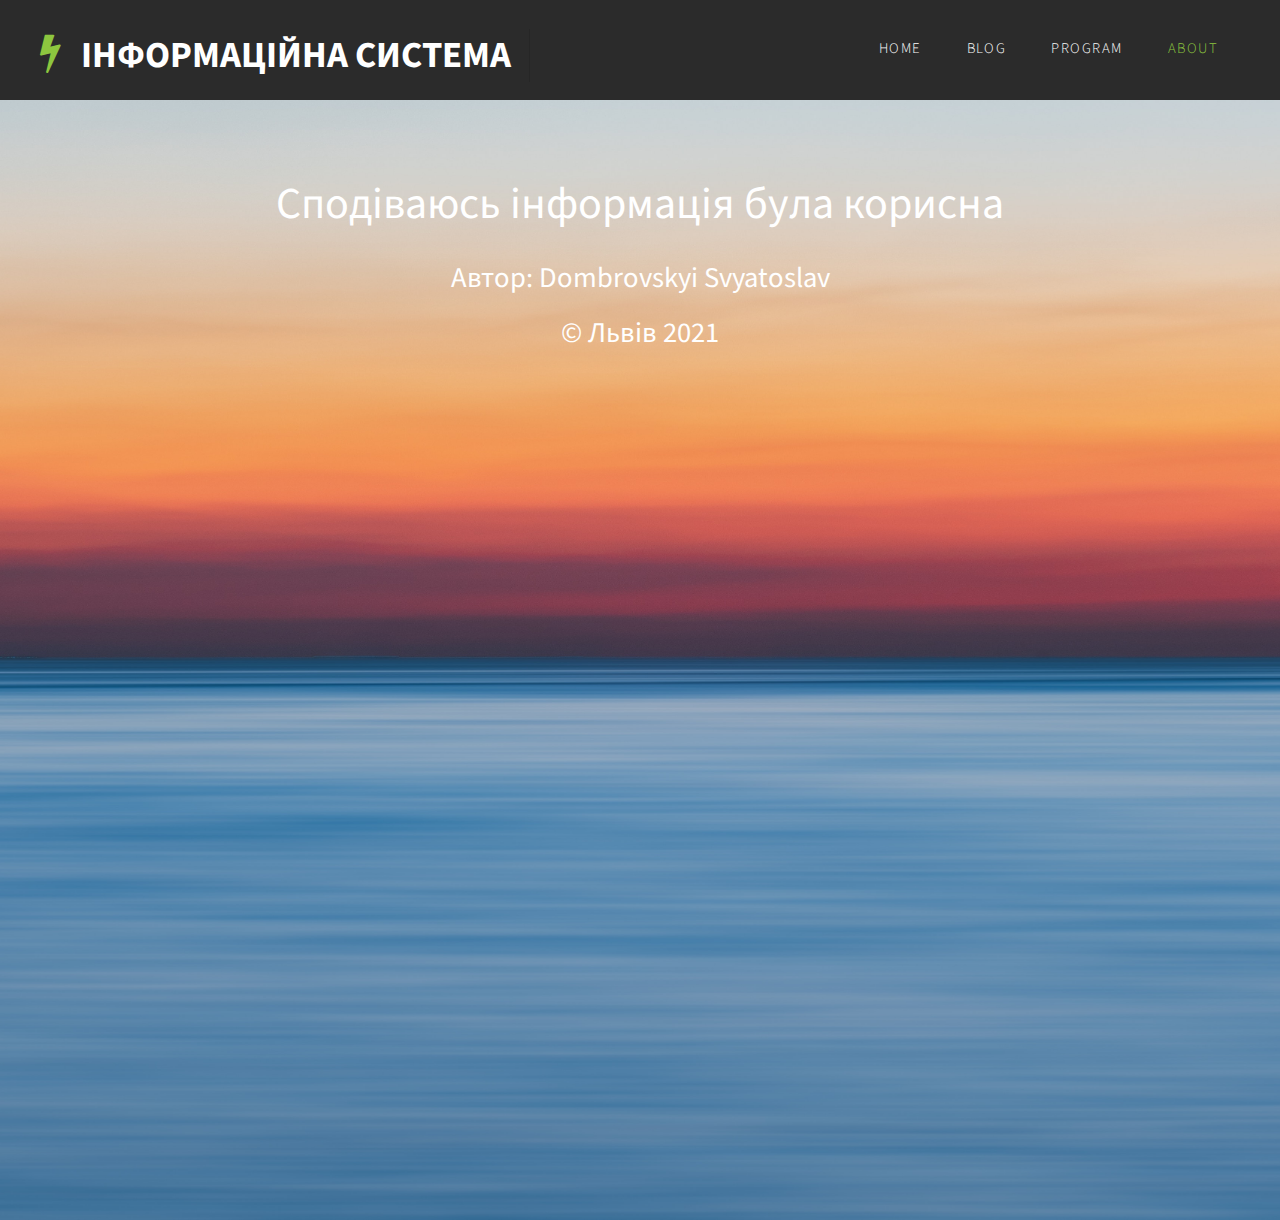
==== about.html @ 7ffac1bd "add site to git" ====
<!DOCTYPE html PUBLIC "-//W3C//DTD XHTML 1.0 Strict//EN" "http://www.w3.org/TR/xhtml1/DTD/xhtml1-strict.dtd">

<html xmlns="http://www.w3.org/1999/xhtml">
<head>
<meta http-equiv="Content-Type" content="text/html; charset=utf-8" />
<title></title>
<meta name="keywords" content="" />
<meta name="description" content="" />
<link href="http://fonts.googleapis.com/css?family=Source+Sans+Pro:200,300,400,600,700,900" rel="stylesheet" />
<link href="default.css" rel="stylesheet" type="text/css" media="all" />
<link href="fonts.css" rel="stylesheet" type="text/css" media="all" />

<!--[if IE 6]><link href="default_ie6.css" rel="stylesheet" type="text/css" /><![endif]-->

</head>
<body style="overflow: hidden">
<div id="header-wrapper">
	<div id="header" class="container">
		<div id="logo">
			<h1><span class="fa fa-bolt"></span><a href="#">Інформаційна система</a></h1>
		</div>
		<div id="menu">
			<ul>
				<li><a href="index.html" accesskey="1" title="">Home</a></li>
				<li><a href="#" accesskey="2" title="">Blog</a></li>
				<li><a href="#" accesskey="3" title="">Program</a></li>
				<li class="current_page_item"><a href="about.html" accesskey="4" title="">About</a></li>			
			</ul>
		</div>
	</div>
</div>
<div id="header-featured">
	<div id="banner-wrapper">
		<div id="banner" class="container">
			<h2>Сподіваюсь інформація була корисна</h2>
			<h3>Автор: Dombrovskyi Svyatoslav</h3>
			<h3>© Львів 2021</h3>						
		</div>
	</div>
</div>
<!-- <div id="wrapper">
	<div id="featured-wrapper">
		<div id="featured" class="extra2 margin-btm container">
			<div class="main-title">
				<h2>Nulla eleifend purus</h2>
				<span class="byline">Integer sit amet pede vel arcu aliquet pretium</span> </div>
	
			<div class="ebox1"> <span class="fa fa-pagelines"></span>
				<div class="title">
					<h2>Fusce ultrices fringilla</h2>
					<span class="byline">Integer sit amet pede vel arcu aliquet pretium</span> </div>
				<p>Consectetuer adipiscing elit. Nam pede erat, porta eu, lobortis eget, tempus et, tellus. Etiam neque. Vivamus consequat lorem at nisl. Nullam non wisi a sem semper eleifend. Donec mattis libero eget urna. Duis pretium velit ac mauris. Proin eu wisi suscipit nulla suscipit interdum. Aenean lectus lorem, imperdiet at, ultrices eget, ornare et, wisi. </p>
				<a href="#" class="button">Etiam posuere</a> </div>
			<div class="ebox2"> <span class="fa fa-anchor"></span>
				<div class="title">
					<h2>Donec dictum metus</h2>
					<span class="byline">Integer sit amet pede vel arcu aliquet pretium</span> </div>
				<p>Donec pulvinar ullamcorper metus. In eu odio at lectus pulvinar mollis. Vestibulum sem magna, elementum ut, vestibulum eu, facilisis quis, arcu. Mauris a dolor. Nulla facilisi. Cum sociis natoque penatibus et magnis dis parturient montes, nascetur ridiculus mus. Sed blandit. Phasellus pellentesque, ante nec iaculis dapibus, eros justo auctor lectus.</p>
				<a href="#" class="button">Etiam posuere</a> </div>
		</div>
		<div class="extra2 container">
			<div class="ebox1"> <span class="fa fa-puzzle-piece"></span>
				<div class="title">
					<h2>Etiam rhoncus volutpat</h2>
					<span class="byline">Integer sit amet pede vel arcu aliquet pretium</span> </div>
				<p>Integer nisl risus, sagittis convallis, rutrum id, elementum congue, nibh. Suspendisse dictum porta lectus. Donec placerat odio vel elit. Nullam ante orci, pellentesque eget, tempus quis, ultrices in, est. Sed vel tellus. Curabitur sem urna, consequat vel, suscipit in, mattis placerat, nulla. Sed ac leo. Pellentesque imperdiet. Pellentesque viverra vulputate enim.</p>
				<a href="#" class="button">Etiam posuere</a> </div>
			<div class="ebox2"> <span class="fa fa-comments-o"></span>
				<div class="title">
					<h2>Mauris vulputate dolor</h2>
					<span class="byline">Integer sit amet pede vel arcu aliquet pretium</span> </div>
				<p>Proin gravida orci porttitor enim accumsan lacinia. Donec condimentum, urna non molestie semper, ligula enim ornare nibh, quis laoreet eros quam eget ante. Aliquam libero. Vivamus nisl nibh, iaculis vitae, viverra sit amet, ullamcorper vitae, turpis. Aliquam erat volutpat. Vestibulum dui sem, pulvinar sed, imperdiet nec, iaculis nec, leo. </p>
				<a href="#" class="button">Etiam posuere</a> </div>
		</div>
	</div>
</div>
<div id="copyright" class="container">
	<p>&copy; Untitled. All rights reserved. | Photos by <a href="http://fotogrph.com/">Fotogrph</a> | Design by <a href="http://templated.co" rel="nofollow">TEMPLATED</a>.</p>
</div> -->
</body>
</html>
---- default.css ----
html, body
{
	height: 100%;
}

body
{
	margin: 0px;
	padding: 0px;
	background: #2b2b2b;	
	font-family: 'Source Sans Pro', sans-serif;
	font-size: 11pt;
	font-weight: 300;
	color: #6c6c6c
}

h1, h2, h3
{
	margin: 0;
	padding: 0;
	font-weight: 600;
	color: #454445;
}

p, ol, ul
{
	margin-top: 0;
}

ol, ul
{
	padding: 0;
	list-style: none;
}

p
{
	line-height: 180%;
}

strong
{
}

a
{
	color: #2C383B;
}

a:hover
{
	text-decoration: none;
}

.container
{
	margin: 0px auto;
	width: 1200px;
}

/*********************************************************************************/
/* Image Style                                                                   */
/*********************************************************************************/

	.image
{
	display: inline-block;
}

.image img
{
	display: block;
	width: 100%;
}

.image-full
{
	display: block;
	width: 100%;
	margin: 0 0 2em 0;
}

.image-left
{
	float: left;
	margin: 0 2em 2em 0;
}

.image-centered
{
	display: block;
	margin: 0 0 2em 0;
}

.image-centered img
{
	margin: 0 auto;
	width: auto;
}

/*********************************************************************************/
/* List Styles                                                                   */
/*********************************************************************************/

	ul.style1
{
	margin: 0;
	padding: 0em 0em 0em 0em;
	overflow: hidden;
	list-style: none;
	color: #6c6c6c
}

ul.style1 li
{
	overflow: hidden;
	display: block;
	padding: 2.80em 0em;
	border-top: 1px solid #D1CFCE;
}

ul.style1 li:first-child
{
	padding-top: 0;
	border-top: none;
}

ul.style1 .image-left
{
	margin-bottom: 0;
}

ul.style1 h3
{
	padding: 1.2em 0em 1em 0em;
	letter-spacing: 0.10em;
	text-transform: uppercase;
	font-size: 1.2em;
	font-weight: 600;
	color: #454445;
}

ul.style1 a
{
	text-decoration: none;
	color: #525252;
}

ul.style1 a:hover
{
	text-decoration: underline;
	color: #525252;
}

ul.style2
{
	margin: 0;
	padding-top: 1em;
	list-style: none;
}

ul.style2 li
{
	border-top: solid 1px #E5E5E5;
	padding: 0.80em 0 0.80em 0;
	font-family: 0.80em;
}

ul.style2 li:before
{
	display: inline-block;
	padding: 4px;
	background: #DB3256;
}

ul.style2 a
{
	display: inline-block;
	margin-left: 1em;
}

ul.style2 li:first-child
{
	border-top: 0;
	padding-top: 0;
}

ul.style2 .icon
{
	color: #FFF;
}

ul.style3
{
	margin: 0;
	padding-top: 1em;
	list-style: none;
}

ul.style3 li
{
	border-top: solid 1px rgba(255,255,255,.2);
	padding: 1em 0 1em 0;
	font-family: 0.80em;
}

ul.style3 li:before
{
	display: inline-block;
	padding: 4px;
	background: #FFF;
}

ul.style3 a
{
	display: inline-block;
	margin-left: 1em;
	font-size: 1em !important;
	color: #FFF;
}

ul.style3 li:first-child
{
	border-top: 0;
	padding-top: 0;
}

ul.style3 .icon
{
	color: #DB3256;
}

/*********************************************************************************/
/* Social Icon Styles                                                            */
/*********************************************************************************/

	ul.contact
{
	margin: 0;
	padding: 2em 0em 0em 0em;
	list-style: none;
}

ul.contact li
{
	display: inline-block;
	padding: 0em 0.30em;
	font-size: 1em;
}

ul.contact li span
{
	display: none;
	margin: 0;
	padding: 0;
}

ul.contact li a
{
	color: #FFF;
}

ul.contact li a:before
{
	display: inline-block;
	background: #3f3f3f;
	width: 40px;
	height: 40px;
	line-height: 40px;
	border-radius: 20px;
	text-align: center;
	color: #FFFFFF;
}

ul.contact li a.icon-twitter:before
{
	background: #2DAAE4;
}

ul.contact li a.icon-facebook:before
{
	background: #39599F;
}

ul.contact li a.icon-dribbble:before
{
	background: #C4376B;
}

ul.contact li a.icon-tumblr:before
{
	background: #31516A;
}

ul.contact li a.icon-rss:before
{
	background: #F2600B;
}

/*********************************************************************************/
/* Button Style                                                                  */
/*********************************************************************************/

	.button
{
	display: inline-block;
	padding: 1.3em 3em;
	background: #8dc63f;
	-moz-transition: opacity 0.25s ease-in-out;
	-webkit-transition: opacity 0.25s ease-in-out;
	-o-transition: opacity 0.25s ease-in-out;
	-ms-transition: opacity 0.25s ease-in-out;
	transition: opacity 0.25s ease-in-out;
	letter-spacing: 0.20em;
	text-decoration: none;
	text-transform: uppercase;
	font-weight: 600;
	color: #FFF;
}

.button:hover
{
	background: #86bd3b;
}

.button:active
{
}

.button-big
{
	padding: 1.6em 4em;
	font-size: 1.4em;
	font-weight: 900;
}

/*********************************************************************************/
/* Heading Titles                                                                */
/*********************************************************************************/

	.title
{
	margin-bottom: 3em;
}

.title h2
{
	font-weight: 400;
	font-size: 2.8em;
	color: #323232;
}

.title .byline
{
	letter-spacing: 0.15em;
	text-transform: uppercase;
	font-weight: 400;
	font-size: 1.1em;
	color: #6F6F6F;
}

/*********************************************************************************/
/* Header                                                                        */
/*********************************************************************************/
	
#header-wrapper
{
	background: #2b2b2b;
}

#header
{
	position: relative;
	height: 100px;
}

/*********************************************************************************/
/* Logo                                                                          */
/*********************************************************************************/

#logo
{
	position: absolute;
	top: 2em;
	width: 100%;
}

#logo h1
{
	display: inline-block;
	font-size: 2.5em;
	text-transform: uppercase;
	font-weight: 700;
	color: #ED7070;
	padding-right: 0.50em;
	border-right: 1px solid rgba(0,0,0,.1);
}

#logo span
{
	display: inline-block;
	padding-right: .50em;
	letter-spacing: 0.10em;
	text-transform: uppercase;
	font-size: 0.90em;
}

#logo a
{
	text-decoration: none;
	color: #FFF;
}

#logo .fa
{
	color: #8dc63f;
}

#logo .fa:after
{
	position: absolute;
	display: inline-block;
	padding-right: 2em;
}

/*********************************************************************************/
/* Menu                                                                          */
/*********************************************************************************/

#menu
{
	position: absolute;
	right: 0;
	top: 1.6em;
}

#menu ul
{
	display: inline-block;
}

#menu li
{
	display: block;
	float: left;
	text-align: center;
}

#menu li a, #menu li span
{
	display: inline-block;
	margin-left: 1px;
	padding: 1em 1.5em 0em 1.5em;
	letter-spacing: 0.10em;
	text-decoration: none;
	font-size: 1em;
	text-transform: uppercase;
	outline: 0;
	color: #FFF;
}

#menu li:hover a, #menu li.active a, #menu li.active span
{
}

#menu .current_page_item a
{
	color: #8dc63f;
}

/*********************************************************************************/
/* Banner                                                                        */
/*********************************************************************************/
	

	#header-featured
	{
		padding: 10em 0em;
		padding-top: 5em;
		width: 100%;
    	height: 100%;
		background-image: url(images/banner.jpg);
		background-position: center;
		background-size: cover;
	}



#banner-wrapper
{
}

#banner
{
	overflow: hidden;
	width: 1000px;
	text-align: center;
	color: rgba(255,255,255,.7);
	font-size: 1.5em;
}

#banner a
{
	color: rgba(255,255,255,.9);
}

#banner h2
{
	padding-bottom: 0.50em;
	font-weight: 400;
	font-size: 2em;
	color: #FFF;
}

#banner h3
{
	padding-bottom: 0.50em;
	font-weight: 400;
	font-size: 1.3em;
	color: #FFF;
}


#banner .button
{
	margin-top: 2em;
	background: #31516a;
}

#banner strong
{
	color: #FFF;
}

#banner span
{
	display: block;
	padding-top: 0.20em;
	text-transform: uppercase;
	font-size: 1.2em;
	color: #A2A2A2;
}

/*********************************************************************************/
/* Page                                                                          */
/*********************************************************************************/

#wrapper
{
	background: #FFF;
}

#page
{
	overflow: hidden;
	padding: 6em 0em;
	border-bottom: 2px solid #E3E3E3;
	text-align: center;
}

#page .button
{
	margin-top: 2em;
}

/*********************************************************************************/
/* Content                                                                       */
/*********************************************************************************/

#content
{
	padding: 0em 7em;
}

/*********************************************************************************/
/* Sidebar                                                                       */
/*********************************************************************************/

	#sidebar
{
	float: right;
	width: 450px;
}

#stwo-col
{
	margin-top: 2em;
}

#stwo-col h2
{
	display: block;
	padding-bottom: 1.5em;
	letter-spacing: 0.10em;
	text-transform: uppercase;
	font-size: 1.2em;
	font-weight: 600;
	color: #454445;
}

#stwo-col .sbox1
{
	float: left;
	width: 210px;
}

#stwo-col .sbox2
{
	float: right;
	width: 210px;
}

/*********************************************************************************/
/* Copyright                                                                     */
/*********************************************************************************/

#copyright
{
	overflow: hidden;
	padding: 6em 0em 10em 0em;
	border-top: 1px solid rgba(255,255,255,0.08);
}

#copyright p
{
	letter-spacing: 0.20em;
	text-align: center;
	text-transform: uppercase;
	font-size: 0.80em;
	color: rgba(255,255,255,0.3);
}

#copyright a
{
	text-decoration: none;
	color: rgba(255,255,255,0.6);
}

/*********************************************************************************/
/* Featured                                                                      */
/*********************************************************************************/

#featured-wrapper
{
	overflow: hidden;
	padding: 10em 0em;
	background: #FFF;
	text-align: center;
}

#featured
{
	overflow: hidden;
}

#featured .main-title
{
	margin-bottom: 4em;
}

#featured .main-title h2
{
	font-size: 4em;
}

#featured .main-title .byline
{
	font-size: 2em;
}

#featured-wrapper .fa
{
	display: inline-block;
	margin-bottom: 1em;
	width: 3em;
	height: 3em;
	line-height: 3em;
	font-size: 4em;
	color: #8dc63f;
	border: 1px solid #86bd3b;
	border-radius: 50%;
}

.column1,  .column2,  .column3,  .column4
{
	width: 282px;
}

.column1,  .column2
{
	float: left;
	margin-right: 24px;
}

.column3
{
	float: left;
}

.column4
{
	float: right;
}

#slider-wrapper
{
	padding: 6em 0em;
	background: #DB3256;
}

#slider
{
	margin: 0em auto 0em auto;
	width: 1200px;
	position: relative;
}

#slider .button
{
}

#slider .button:hover
{
}

#slider .viewer
{
	width: 1000px;
	height: 375px;
	margin: 0 auto;
	overflow: hidden;
}

#slider .viewer .reel
{
	display: none;
	height: 375px;
}

#slider .viewer .reel .slide
{
	position: relative;
	width: 1000px;
	height: 375px;
}

#slider .viewer .reel h2
{
	position: absolute;
	top: 130px;
	left: 0;
	width: 1200px;
	height: 80px;
	line-height: 80px;
	background: #111111;
	text-align: center;
	opacity: 0.85;
	font-weight: normal;
	color: #ffffff;
	font-size: 2.25em;
}

#slider .viewer .reel p
{
	position: absolute;
	top: 210px;
	left: 0;
	width: 1200px;
	height: 40px;
	line-height: 40px;
	background: #0074C6;
	text-align: center;
	opacity: 0.85;
	font-weight: normal;
	color: #ffffff;
	font-size: 1.1em;
}

#slider .icon
{
	font-size: 4em;
	color: #FFF;
}

#slider .previous-button
{
	position: absolute;
	top: 150px;
	left: 0;
}

#slider .next-button
{
	position: absolute;
	top: 150px;
	right: 0;
}

#slider .indicator
{
	margin: 30px auto 0 auto;
}

#slider .indicator ul
{
	list-style: none;
	padding: 0;
	margin: 0;
	text-align: center;
}

#slider .indicator ul li
{
	display: inline-block;
	width: 12px;
	height: 12px;
	text-indent: -9999em;
	background: #c8c8c8;
	margin: 0 2px 0 2px;
	border-radius: 8px;
	border-bottom: solid 1px #ffffff;
	border-top: solid 1px #909090;
}

#slider .indicator ul li.active
{
	background: #505050;
	border-top: solid 1px #505050;
}

/*********************************************************************************/
/* Footer                                                                        */
/*********************************************************************************/

#footer-wrapper
{
	overflow: hidden;
	padding: 7em 0em;
	color: rgba(255,255,255,0.5);
}


#footer .title h2
{
	font-size: 2em;
	font-weight: 300;
	color: #FFF;
}

#footer .title .byline
{
	display: block;
	padding-top: 1em;
	text-transform: uppercase;
	font-size: 0.80em;
	color: rgba(255,255,255,0.5);
}

#footer .column1,
#footer .column2
{
	width: 560px;
}

#footer .column1
{
	float: left;
}

#footer .column2
{
	float: right;
}

#footer .button
{
	margin-top: 2em;
}

#extra
{
	overflow: hidden;
	margin: 5em auto 2em auto;
	padding: 2em 0em 2em 0em;
	background: #ECECEC;
}

#extra h2
{
	margin: 0em;
	padding: 0em;
	font-weight: 400;
	font-size: 2.4em;
	color: #555555;
}

#extra span
{
	display: block;
	padding-top: 0.20em;
	text-transform: uppercase;
	font-size: 1.2em;
	color: #A2A2A2;
}


.extra2
{
}


.margin-btm
{
	overflow: hidden;
	margin-bottom: 5em;
	padding-bottom: 5em;
	border-bottom: 1px solid rgba(0,0,0,.1);
}

.extra2 .button
{
	margin-top: 2em;
}

.extra2 .title h2
{
	font-size: 2em;
}

.extra2 .title .byline
{
	font-size: 0.80em;
}

.extra2 .ebox1,
.extra2 .ebox2
{
	width: 560px;
}

.extra2  .ebox1
{
	float: left;
	padding-right: 40px;
	border-right: 1px solid rgba(0,0,0,.1);
}

.extra2 .ebox2
{
	float: right;
}
---- fonts.css ----
@charset 'UTF-8';

@font-face
{
	font-family: 'FontAwesome';
	src: url('fonts/fontawesome-webfont.eot?v=3.0.1');
	src: url('fonts/fontawesome-webfont.eot?#iefix&v=3.0.1') format('embedded-opentype'),
	     url('fonts/fontawesome-webfont.woff?v=3.0.1') format('woff'),
	     url('fonts/fontawesome-webfont.ttf?v=3.0.1') format('truetype'),
	     url('fonts/fontawesome-webfont.svg#FontAwesome') format('svg');
	font-weight: normal;
	font-style: normal;
}

@font-face
{
	font-family: 'Font-Awesome-Social';
	src: url('fonts/fontawesome-social-webfont.eot');
	src: url('fonts/fontawesome-social-webfont.eot?#iefix') format('embedded-opentype'),
	     url('fonts/fontawesome-social-webfont.woff') format('woff'),
		 url('fonts/fontawesome-social-webfont.ttf') format('truetype'),
		 url('fonts/fontawesome-social-webfont.svg#Font-Awesome-More') format('svg');
	font-weight: normal;
	font-style: normal;
}
/*********************************************************************************/
/* Icons                                                                         */
/* Powered by Font Awesome by Dave Gandy | http://fontawesome.io                 */
/* Licensed under the SIL OFL 1.1 (font), MIT (CSS)                              */
/*********************************************************************************/

	.fa
	{
		text-decoration: none;
	}

		.fa:before
		{
			display:inline-block;
			font-family: FontAwesome;
			font-size: 1.25em;
			text-decoration: none;
			font-style: normal;
			font-weight: normal;
			line-height: 1;
			-webkit-font-smoothing:antialiased;
			-moz-osx-font-smoothing:grayscale;
		}

		.fa-lg{font-size:1.3333333333333333em;line-height:.75em;vertical-align:-15%}
		.fa-2x{font-size:2em}
		.fa-3x{font-size:3em}
		.fa-4x{font-size:4em}
		.fa-5x{font-size:5em}
		.fa-fw{width:1.2857142857142858em;text-align:center}
		.fa-ul{padding-left:0;margin-left:2.142857142857143em;list-style-type:none}.fa-ul>li{position:relative}
		.fa-li{position:absolute;left:-2.142857142857143em;width:2.142857142857143em;top:.14285714285714285em;text-align:center}.fa-li.fa-lg{left:-1.8571428571428572em}
		.fa-border{padding:.2em .25em .15em;border:solid .08em #eee;border-radius:.1em}
		.pull-right{float:right}
		.pull-left{float:left}
		.fa.pull-left{margin-right:.3em}
		.fa.pull-right{margin-left:.3em}
		.fa-spin{-webkit-animation:spin 2s infinite linear;-moz-animation:spin 2s infinite linear;-o-animation:spin 2s infinite linear;animation:spin 2s infinite linear}
		@-moz-keyframes spin{0%{-moz-transform:rotate(0deg)} 100%{-moz-transform:rotate(359deg)}}@-webkit-keyframes spin{0%{-webkit-transform:rotate(0deg)} 100%{-webkit-transform:rotate(359deg)}}@-o-keyframes spin{0%{-o-transform:rotate(0deg)} 100%{-o-transform:rotate(359deg)}}@-ms-keyframes spin{0%{-ms-transform:rotate(0deg)} 100%{-ms-transform:rotate(359deg)}}@keyframes spin{0%{transform:rotate(0deg)} 100%{transform:rotate(359deg)}}.fa-rotate-90{filter:progid:DXImageTransform.Microsoft.BasicImage(rotation=1);-webkit-transform:rotate(90deg);-moz-transform:rotate(90deg);-ms-transform:rotate(90deg);-o-transform:rotate(90deg);transform:rotate(90deg)}
		.fa-rotate-180{filter:progid:DXImageTransform.Microsoft.BasicImage(rotation=2);-webkit-transform:rotate(180deg);-moz-transform:rotate(180deg);-ms-transform:rotate(180deg);-o-transform:rotate(180deg);transform:rotate(180deg)}
		.fa-rotate-270{filter:progid:DXImageTransform.Microsoft.BasicImage(rotation=3);-webkit-transform:rotate(270deg);-moz-transform:rotate(270deg);-ms-transform:rotate(270deg);-o-transform:rotate(270deg);transform:rotate(270deg)}
		.fa-flip-horizontal{filter:progid:DXImageTransform.Microsoft.BasicImage(rotation=0, mirror=1);-webkit-transform:scale(-1, 1);-moz-transform:scale(-1, 1);-ms-transform:scale(-1, 1);-o-transform:scale(-1, 1);transform:scale(-1, 1)}
		.fa-flip-vertical{filter:progid:DXImageTransform.Microsoft.BasicImage(rotation=2, mirror=1);-webkit-transform:scale(1, -1);-moz-transform:scale(1, -1);-ms-transform:scale(1, -1);-o-transform:scale(1, -1);transform:scale(1, -1)}
		.fa-stack{position:relative;display:inline-block;width:2em;height:2em;line-height:2em;vertical-align:middle}
		.fa-stack-1x,.fa-stack-2x{position:absolute;left:0;width:100%;text-align:center}
		.fa-stack-1x{line-height:inherit}
		.fa-stack-2x{font-size:2em}
		.fa-inverse{color:#fff}
		.fa-glass:before{content:"\f000"}
		.fa-music:before{content:"\f001"}
		.fa-search:before{content:"\f002"}
		.fa-envelope-o:before{content:"\f003"}
		.fa-heart:before{content:"\f004"}
		.fa-star:before{content:"\f005"}
		.fa-star-o:before{content:"\f006"}
		.fa-user:before{content:"\f007"}
		.fa-film:before{content:"\f008"}
		.fa-th-large:before{content:"\f009"}
		.fa-th:before{content:"\f00a"}
		.fa-th-list:before{content:"\f00b"}
		.fa-check:before{content:"\f00c"}
		.fa-times:before{content:"\f00d"}
		.fa-search-plus:before{content:"\f00e"}
		.fa-search-minus:before{content:"\f010"}
		.fa-power-off:before{content:"\f011"}
		.fa-signal:before{content:"\f012"}
		.fa-gear:before,.fa-cog:before{content:"\f013"}
		.fa-trash-o:before{content:"\f014"}
		.fa-home:before{content:"\f015"}
		.fa-file-o:before{content:"\f016"}
		.fa-clock-o:before{content:"\f017"}
		.fa-road:before{content:"\f018"}
		.fa-download:before{content:"\f019"}
		.fa-arrow-circle-o-down:before{content:"\f01a"}
		.fa-arrow-circle-o-up:before{content:"\f01b"}
		.fa-inbox:before{content:"\f01c"}
		.fa-play-circle-o:before{content:"\f01d"}
		.fa-rotate-right:before,.fa-repeat:before{content:"\f01e"}
		.fa-refresh:before{content:"\f021"}
		.fa-list-alt:before{content:"\f022"}
		.fa-lock:before{content:"\f023"}
		.fa-flag:before{content:"\f024"}
		.fa-headphones:before{content:"\f025"}
		.fa-volume-off:before{content:"\f026"}
		.fa-volume-down:before{content:"\f027"}
		.fa-volume-up:before{content:"\f028"}
		.fa-qrcode:before{content:"\f029"}
		.fa-barcode:before{content:"\f02a"}
		.fa-tag:before{content:"\f02b"}
		.fa-tags:before{content:"\f02c"}
		.fa-book:before{content:"\f02d"}
		.fa-bookmark:before{content:"\f02e"}
		.fa-print:before{content:"\f02f"}
		.fa-camera:before{content:"\f030"}
		.fa-font:before{content:"\f031"}
		.fa-bold:before{content:"\f032"}
		.fa-italic:before{content:"\f033"}
		.fa-text-height:before{content:"\f034"}
		.fa-text-width:before{content:"\f035"}
		.fa-align-left:before{content:"\f036"}
		.fa-align-center:before{content:"\f037"}
		.fa-align-right:before{content:"\f038"}
		.fa-align-justify:before{content:"\f039"}
		.fa-list:before{content:"\f03a"}
		.fa-dedent:before,.fa-outdent:before{content:"\f03b"}
		.fa-indent:before{content:"\f03c"}
		.fa-video-camera:before{content:"\f03d"}
		.fa-picture-o:before{content:"\f03e"}
		.fa-pencil:before{content:"\f040"}
		.fa-map-marker:before{content:"\f041"}
		.fa-adjust:before{content:"\f042"}
		.fa-tint:before{content:"\f043"}
		.fa-edit:before,.fa-pencil-square-o:before{content:"\f044"}
		.fa-share-square-o:before{content:"\f045"}
		.fa-check-square-o:before{content:"\f046"}
		.fa-move:before{content:"\f047"}
		.fa-step-backward:before{content:"\f048"}
		.fa-fast-backward:before{content:"\f049"}
		.fa-backward:before{content:"\f04a"}
		.fa-play:before{content:"\f04b"}
		.fa-pause:before{content:"\f04c"}
		.fa-stop:before{content:"\f04d"}
		.fa-forward:before{content:"\f04e"}
		.fa-fast-forward:before{content:"\f050"}
		.fa-step-forward:before{content:"\f051"}
		.fa-eject:before{content:"\f052"}
		.fa-chevron-left:before{content:"\f053"}
		.fa-chevron-right:before{content:"\f054"}
		.fa-plus-circle:before{content:"\f055"}
		.fa-minus-circle:before{content:"\f056"}
		.fa-times-circle:before{content:"\f057"}
		.fa-check-circle:before{content:"\f058"}
		.fa-question-circle:before{content:"\f059"}
		.fa-info-circle:before{content:"\f05a"}
		.fa-crosshairs:before{content:"\f05b"}
		.fa-times-circle-o:before{content:"\f05c"}
		.fa-check-circle-o:before{content:"\f05d"}
		.fa-ban:before{content:"\f05e"}
		.fa-arrow-left:before{content:"\f060"}
		.fa-arrow-right:before{content:"\f061"}
		.fa-arrow-up:before{content:"\f062"}
		.fa-arrow-down:before{content:"\f063"}
		.fa-mail-forward:before,.fa-share:before{content:"\f064"}
		.fa-resize-full:before{content:"\f065"}
		.fa-resize-small:before{content:"\f066"}
		.fa-plus:before{content:"\f067"}
		.fa-minus:before{content:"\f068"}
		.fa-asterisk:before{content:"\f069"}
		.fa-exclamation-circle:before{content:"\f06a"}
		.fa-gift:before{content:"\f06b"}
		.fa-leaf:before{content:"\f06c"}
		.fa-fire:before{content:"\f06d"}
		.fa-eye:before{content:"\f06e"}
		.fa-eye-slash:before{content:"\f070"}
		.fa-warning:before,.fa-exclamation-triangle:before{content:"\f071"}
		.fa-plane:before{content:"\f072"}
		.fa-calendar:before{content:"\f073"}
		.fa-random:before{content:"\f074"}
		.fa-comment:before{content:"\f075"}
		.fa-magnet:before{content:"\f076"}
		.fa-chevron-up:before{content:"\f077"}
		.fa-chevron-down:before{content:"\f078"}
		.fa-retweet:before{content:"\f079"}
		.fa-shopping-cart:before{content:"\f07a"}
		.fa-folder:before{content:"\f07b"}
		.fa-folder-open:before{content:"\f07c"}
		.fa-resize-vertical:before{content:"\f07d"}
		.fa-resize-horizontal:before{content:"\f07e"}
		.fa-bar-chart-o:before{content:"\f080"}
		.fa-twitter-square:before{content:"\f081"}
		.fa-facebook-square:before{content:"\f082"}
		.fa-camera-retro:before{content:"\f083"}
		.fa-key:before{content:"\f084"}
		.fa-gears:before,.fa-cogs:before{content:"\f085"}
		.fa-comments:before{content:"\f086"}
		.fa-thumbs-o-up:before{content:"\f087"}
		.fa-thumbs-o-down:before{content:"\f088"}
		.fa-star-half:before{content:"\f089"}
		.fa-heart-o:before{content:"\f08a"}
		.fa-sign-out:before{content:"\f08b"}
		.fa-linkedin-square:before{content:"\f08c"}
		.fa-thumb-tack:before{content:"\f08d"}
		.fa-external-link:before{content:"\f08e"}
		.fa-sign-in:before{content:"\f090"}
		.fa-trophy:before{content:"\f091"}
		.fa-github-square:before{content:"\f092"}
		.fa-upload:before{content:"\f093"}
		.fa-lemon-o:before{content:"\f094"}
		.fa-phone:before{content:"\f095"}
		.fa-square-o:before{content:"\f096"}
		.fa-bookmark-o:before{content:"\f097"}
		.fa-phone-square:before{content:"\f098"}
		.fa-twitter:before{content:"\f099"}
		.fa-facebook:before{content:"\f09a"}
		.fa-github:before{content:"\f09b"}
		.fa-unlock:before{content:"\f09c"}
		.fa-credit-card:before{content:"\f09d"}
		.fa-rss:before{content:"\f09e"}
		.fa-hdd-o:before{content:"\f0a0"}
		.fa-bullhorn:before{content:"\f0a1"}
		.fa-bell:before{content:"\f0f3"}
		.fa-certificate:before{content:"\f0a3"}
		.fa-hand-o-right:before{content:"\f0a4"}
		.fa-hand-o-left:before{content:"\f0a5"}
		.fa-hand-o-up:before{content:"\f0a6"}
		.fa-hand-o-down:before{content:"\f0a7"}
		.fa-arrow-circle-left:before{content:"\f0a8"}
		.fa-arrow-circle-right:before{content:"\f0a9"}
		.fa-arrow-circle-up:before{content:"\f0aa"}
		.fa-arrow-circle-down:before{content:"\f0ab"}
		.fa-globe:before{content:"\f0ac"}
		.fa-wrench:before{content:"\f0ad"}
		.fa-tasks:before{content:"\f0ae"}
		.fa-filter:before{content:"\f0b0"}
		.fa-briefcase:before{content:"\f0b1"}
		.fa-fullscreen:before{content:"\f0b2"}
		.fa-group:before{content:"\f0c0"}
		.fa-chain:before,.fa-link:before{content:"\f0c1"}
		.fa-cloud:before{content:"\f0c2"}
		.fa-flask:before{content:"\f0c3"}
		.fa-cut:before,.fa-scissors:before{content:"\f0c4"}
		.fa-copy:before,.fa-files-o:before{content:"\f0c5"}
		.fa-paperclip:before{content:"\f0c6"}
		.fa-save:before,.fa-floppy-o:before{content:"\f0c7"}
		.fa-square:before{content:"\f0c8"}
		.fa-reorder:before{content:"\f0c9"}
		.fa-list-ul:before{content:"\f0ca"}
		.fa-list-ol:before{content:"\f0cb"}
		.fa-strikethrough:before{content:"\f0cc"}
		.fa-underline:before{content:"\f0cd"}
		.fa-table:before{content:"\f0ce"}
		.fa-magic:before{content:"\f0d0"}
		.fa-truck:before{content:"\f0d1"}
		.fa-pinterest:before{content:"\f0d2"}
		.fa-pinterest-square:before{content:"\f0d3"}
		.fa-google-plus-square:before{content:"\f0d4"}
		.fa-google-plus:before{content:"\f0d5"}
		.fa-money:before{content:"\f0d6"}
		.fa-caret-down:before{content:"\f0d7"}
		.fa-caret-up:before{content:"\f0d8"}
		.fa-caret-left:before{content:"\f0d9"}
		.fa-caret-right:before{content:"\f0da"}
		.fa-columns:before{content:"\f0db"}
		.fa-unsorted:before,.fa-sort:before{content:"\f0dc"}
		.fa-sort-down:before,.fa-sort-asc:before{content:"\f0dd"}
		.fa-sort-up:before,.fa-sort-desc:before{content:"\f0de"}
		.fa-envelope:before{content:"\f0e0"}
		.fa-linkedin:before{content:"\f0e1"}
		.fa-rotate-left:before,.fa-undo:before{content:"\f0e2"}
		.fa-legal:before,.fa-gavel:before{content:"\f0e3"}
		.fa-dashboard:before,.fa-tachometer:before{content:"\f0e4"}
		.fa-comment-o:before{content:"\f0e5"}
		.fa-comments-o:before{content:"\f0e6"}
		.fa-flash:before,.fa-bolt:before{content:"\f0e7"}
		.fa-sitemap:before{content:"\f0e8"}
		.fa-umbrella:before{content:"\f0e9"}
		.fa-paste:before,.fa-clipboard:before{content:"\f0ea"}
		.fa-lightbulb-o:before{content:"\f0eb"}
		.fa-exchange:before{content:"\f0ec"}
		.fa-cloud-download:before{content:"\f0ed"}
		.fa-cloud-upload:before{content:"\f0ee"}
		.fa-user-md:before{content:"\f0f0"}
		.fa-stethoscope:before{content:"\f0f1"}
		.fa-suitcase:before{content:"\f0f2"}
		.fa-bell-o:before{content:"\f0a2"}
		.fa-coffee:before{content:"\f0f4"}
		.fa-cutlery:before{content:"\f0f5"}
		.fa-file-text-o:before{content:"\f0f6"}
		.fa-building:before{content:"\f0f7"}
		.fa-hospital:before{content:"\f0f8"}
		.fa-ambulance:before{content:"\f0f9"}
		.fa-medkit:before{content:"\f0fa"}
		.fa-fighter-jet:before{content:"\f0fb"}
		.fa-beer:before{content:"\f0fc"}
		.fa-h-square:before{content:"\f0fd"}
		.fa-plus-square:before{content:"\f0fe"}
		.fa-angle-double-left:before{content:"\f100"}
		.fa-angle-double-right:before{content:"\f101"}
		.fa-angle-double-up:before{content:"\f102"}
		.fa-angle-double-down:before{content:"\f103"}
		.fa-angle-left:before{content:"\f104"}
		.fa-angle-right:before{content:"\f105"}
		.fa-angle-up:before{content:"\f106"}
		.fa-angle-down:before{content:"\f107"}
		.fa-desktop:before{content:"\f108"}
		.fa-laptop:before{content:"\f109"}
		.fa-tablet:before{content:"\f10a"}
		.fa-mobile-phone:before,.fa-mobile:before{content:"\f10b"}
		.fa-circle-o:before{content:"\f10c"}
		.fa-quote-left:before{content:"\f10d"}
		.fa-quote-right:before{content:"\f10e"}
		.fa-spinner:before{content:"\f110"}
		.fa-circle:before{content:"\f111"}
		.fa-mail-reply:before,.fa-reply:before{content:"\f112"}
		.fa-github-alt:before{content:"\f113"}
		.fa-folder-o:before{content:"\f114"}
		.fa-folder-open-o:before{content:"\f115"}
		.fa-expand-o:before{content:"\f116"}
		.fa-collapse-o:before{content:"\f117"}
		.fa-smile-o:before{content:"\f118"}
		.fa-frown-o:before{content:"\f119"}
		.fa-meh-o:before{content:"\f11a"}
		.fa-gamepad:before{content:"\f11b"}
		.fa-keyboard-o:before{content:"\f11c"}
		.fa-flag-o:before{content:"\f11d"}
		.fa-flag-checkered:before{content:"\f11e"}
		.fa-terminal:before{content:"\f120"}
		.fa-code:before{content:"\f121"}
		.fa-reply-all:before{content:"\f122"}
		.fa-mail-reply-all:before{content:"\f122"}
		.fa-star-half-empty:before,.fa-star-half-full:before,.fa-star-half-o:before{content:"\f123"}
		.fa-location-arrow:before{content:"\f124"}
		.fa-crop:before{content:"\f125"}
		.fa-code-fork:before{content:"\f126"}
		.fa-unlink:before,.fa-chain-broken:before{content:"\f127"}
		.fa-question:before{content:"\f128"}
		.fa-info:before{content:"\f129"}
		.fa-exclamation:before{content:"\f12a"}
		.fa-superscript:before{content:"\f12b"}
		.fa-subscript:before{content:"\f12c"}
		.fa-eraser:before{content:"\f12d"}
		.fa-puzzle-piece:before{content:"\f12e"}
		.fa-microphone:before{content:"\f130"}
		.fa-microphone-slash:before{content:"\f131"}
		.fa-shield:before{content:"\f132"}
		.fa-calendar-o:before{content:"\f133"}
		.fa-fire-extinguisher:before{content:"\f134"}
		.fa-rocket:before{content:"\f135"}
		.fa-maxcdn:before{content:"\f136"}
		.fa-chevron-circle-left:before{content:"\f137"}
		.fa-chevron-circle-right:before{content:"\f138"}
		.fa-chevron-circle-up:before{content:"\f139"}
		.fa-chevron-circle-down:before{content:"\f13a"}
		.fa-html5:before{content:"\f13b"}
		.fa-css3:before{content:"\f13c"}
		.fa-anchor:before{content:"\f13d"}
		.fa-unlock-o:before{content:"\f13e"}
		.fa-bullseye:before{content:"\f140"}
		.fa-ellipsis-horizontal:before{content:"\f141"}
		.fa-ellipsis-vertical:before{content:"\f142"}
		.fa-rss-square:before{content:"\f143"}
		.fa-play-circle:before{content:"\f144"}
		.fa-ticket:before{content:"\f145"}
		.fa-minus-square:before{content:"\f146"}
		.fa-minus-square-o:before{content:"\f147"}
		.fa-level-up:before{content:"\f148"}
		.fa-level-down:before{content:"\f149"}
		.fa-check-square:before{content:"\f14a"}
		.fa-pencil-square:before{content:"\f14b"}
		.fa-external-link-square:before{content:"\f14c"}
		.fa-share-square:before{content:"\f14d"}
		.fa-compass:before{content:"\f14e"}
		.fa-toggle-down:before,.fa-caret-square-o-down:before{content:"\f150"}
		.fa-toggle-up:before,.fa-caret-square-o-up:before{content:"\f151"}
		.fa-toggle-right:before,.fa-caret-square-o-right:before{content:"\f152"}
		.fa-euro:before,.fa-eur:before{content:"\f153"}
		.fa-gbp:before{content:"\f154"}
		.fa-dollar:before,.fa-usd:before{content:"\f155"}
		.fa-rupee:before,.fa-inr:before{content:"\f156"}
		.fa-cny:before,.fa-rmb:before,.fa-yen:before,.fa-jpy:before{content:"\f157"}
		.fa-ruble:before,.fa-rouble:before,.fa-rub:before{content:"\f158"}
		.fa-won:before,.fa-krw:before{content:"\f159"}
		.fa-bitcoin:before,.fa-btc:before{content:"\f15a"}
		.fa-file:before{content:"\f15b"}
		.fa-file-text:before{content:"\f15c"}
		.fa-sort-alpha-asc:before{content:"\f15d"}
		.fa-sort-alpha-desc:before{content:"\f15e"}
		.fa-sort-amount-asc:before{content:"\f160"}
		.fa-sort-amount-desc:before{content:"\f161"}
		.fa-sort-numeric-asc:before{content:"\f162"}
		.fa-sort-numeric-desc:before{content:"\f163"}
		.fa-thumbs-up:before{content:"\f164"}
		.fa-thumbs-down:before{content:"\f165"}
		.fa-youtube-square:before{content:"\f166"}
		.fa-youtube:before{content:"\f167"}
		.fa-xing:before{content:"\f168"}
		.fa-xing-square:before{content:"\f169"}
		.fa-youtube-play:before{content:"\f16a"}
		.fa-dropbox:before{content:"\f16b"}
		.fa-stack-overflow:before{content:"\f16c"}
		.fa-instagram:before{content:"\f16d"}
		.fa-flickr:before{content:"\f16e"}
		.fa-adn:before{content:"\f170"}
		.fa-bitbucket:before{content:"\f171"}
		.fa-bitbucket-square:before{content:"\f172"}
		.fa-tumblr:before{content:"\f173"}
		.fa-tumblr-square:before{content:"\f174"}
		.fa-long-arrow-down:before{content:"\f175"}
		.fa-long-arrow-up:before{content:"\f176"}
		.fa-long-arrow-left:before{content:"\f177"}
		.fa-long-arrow-right:before{content:"\f178"}
		.fa-apple:before{content:"\f179"}
		.fa-windows:before{content:"\f17a"}
		.fa-android:before{content:"\f17b"}
		.fa-linux:before{content:"\f17c"}
		.fa-dribbble:before{content:"\f17d"}
		.fa-skype:before{content:"\f17e"}
		.fa-foursquare:before{content:"\f180"}
		.fa-trello:before{content:"\f181"}
		.fa-female:before{content:"\f182"}
		.fa-male:before{content:"\f183"}
		.fa-gittip:before{content:"\f184"}
		.fa-sun-o:before{content:"\f185"}
		.fa-moon-o:before{content:"\f186"}
		.fa-archive:before{content:"\f187"}
		.fa-bug:before{content:"\f188"}
		.fa-vk:before{content:"\f189"}
		.fa-weibo:before{content:"\f18a"}
		.fa-renren:before{content:"\f18b"}
		.fa-pagelines:before{content:"\f18c"}
		.fa-stack-exchange:before{content:"\f18d"}
		.fa-arrow-circle-o-right:before{content:"\f18e"}
		.fa-arrow-circle-o-left:before{content:"\f190"}
		.fa-toggle-left:before,.fa-caret-square-o-left:before{content:"\f191"}
		.fa-dot-circle-o:before{content:"\f192"}
		.fa-wheelchair:before{content:"\f193"}
		.fa-vimeo-square:before{content:"\f194"}
		.fa-turkish-lira:before,.fa-try:before{content:"\f195"}
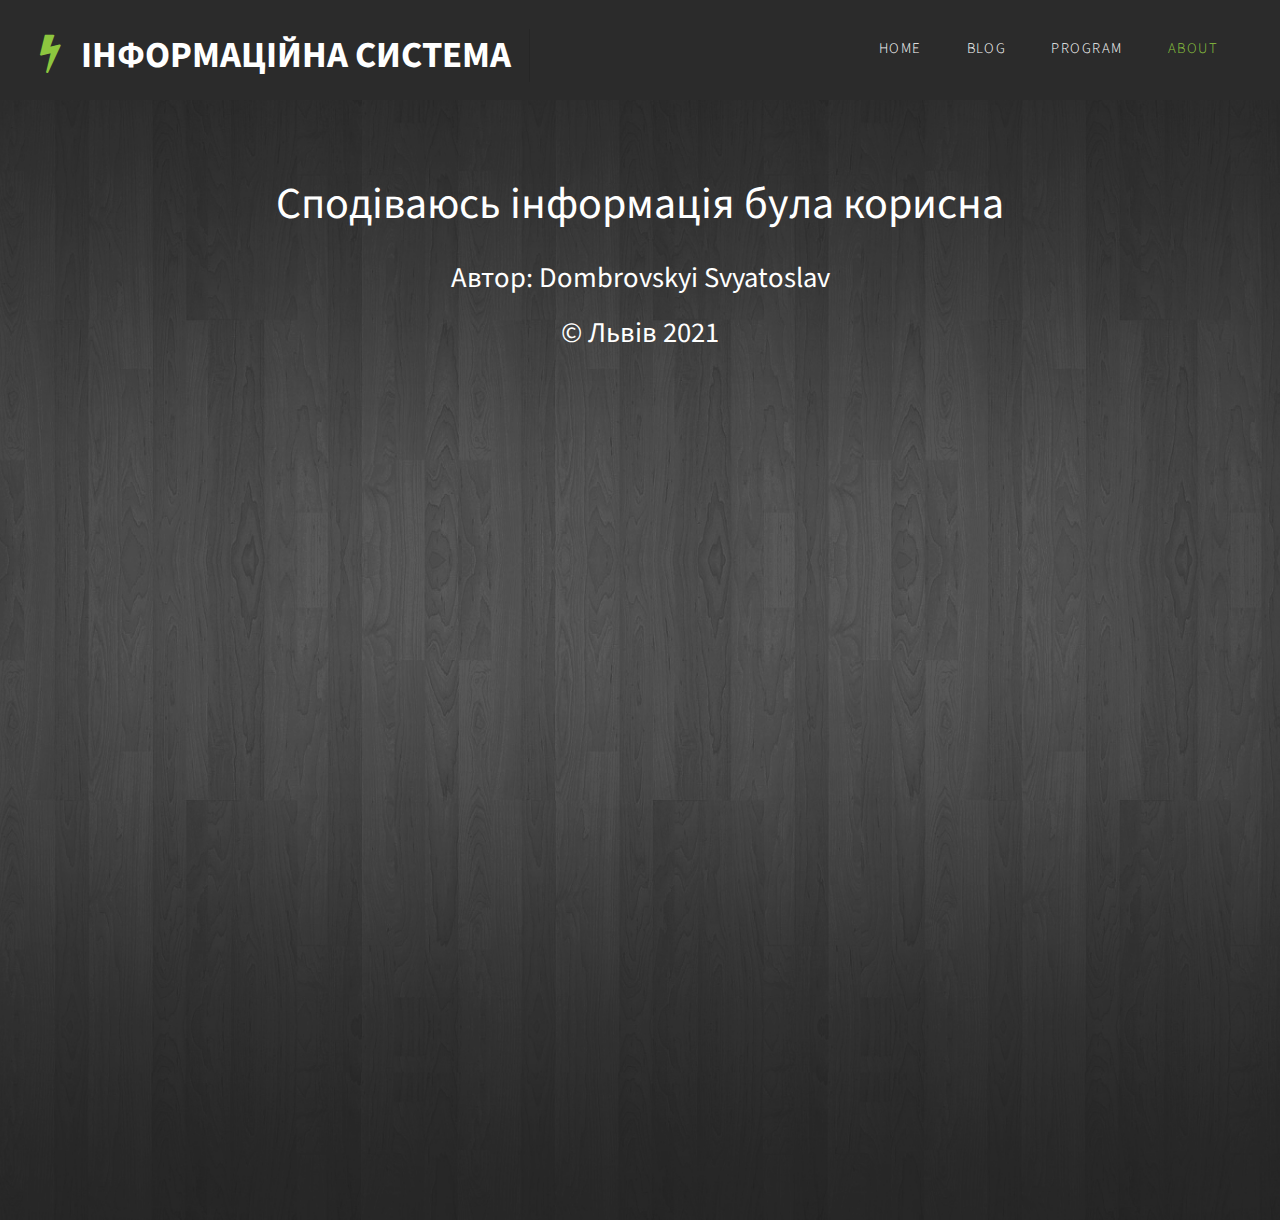
==== commit 256f85e2: "Changes_2" ====
--- a/about.html
+++ b/about.html
@@ -22,8 +22,8 @@
 		<div id="menu">
 			<ul>
 				<li><a href="index.html" accesskey="1" title="">Home</a></li>
-				<li><a href="#" accesskey="2" title="">Blog</a></li>
-				<li><a href="#" accesskey="3" title="">Program</a></li>
+				<li><a href="blog.html" accesskey="2" title="">Blog</a></li>
+				<li><a href="program.html" accesskey="3" title="">Program</a></li>
 				<li class="current_page_item"><a href="about.html" accesskey="4" title="">About</a></li>			
 			</ul>
 		</div>
--- a/default.css
+++ b/default.css
@@ -525,7 +525,7 @@
 #banner .button
 {
 	margin-top: 2em;
-	background: #31516a;
+	background: #2b2b2b;
 }
 
 #banner strong
